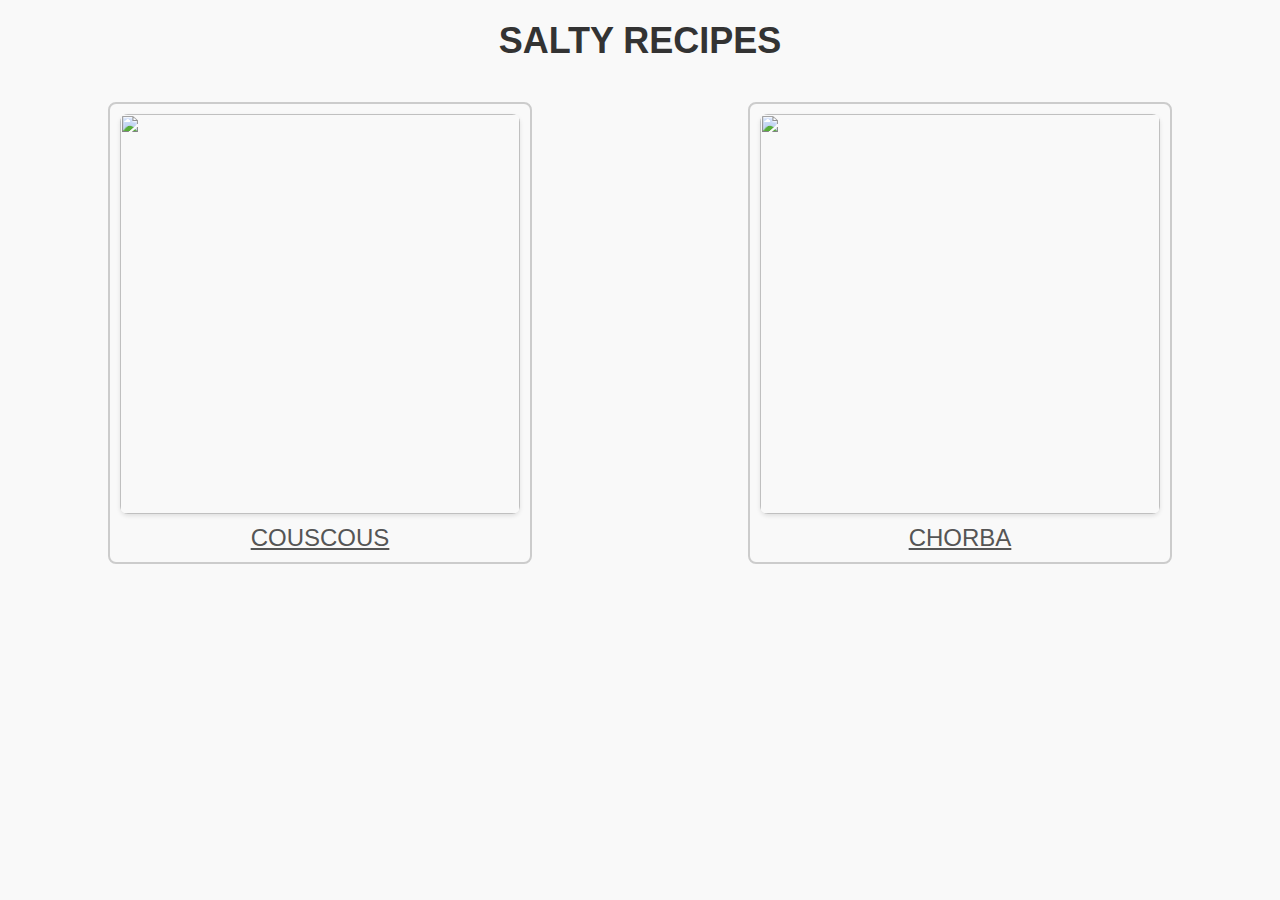
==== Salty/salty.html @ c4b03d61 "Added salty.html and its stylee.css" ====
<!DOCTYPE html>
<html lang="en">
<head>
  <meta charset="UTF-8">
  <meta name="viewport" content="width=device-width, initial-scale=1.0">
  <link rel="stylesheet" href="./style.css">
  <title>Salty Recipes</title>
</head>
<body>
  <header>
    <h1>SALTY RECIPES</h1>
  </header>
  <main>
  <figure class="recipe-image">
    <img src="./couscous.jpg" alt="" width="400" height="400">
    <figcaption> <a href=""> COUSCOUS</a></figcaption>
  </figure>
  <figure class="recipe-image">
    <img src="./chorba.jpg" alt="" width="400" height="400">
    <figcaption> <a href="">CHORBA</a></figcaption>
  </figure>
  </main>
</body>
</html>
---- Salty/style.css ----
/* Reset default margin and padding for consistency */
body, h1, h2, p, img, figure, figcaption {
  margin: 0;
  padding: 0;
}

/* Set the background color or use a background image/pattern */
body {
  background-color: #f9f9f9; /* Replace with your chosen background color */
}

/* Style the header and the heading */
header {
  text-align: center;
  padding: 20px 0;
}

h1 {
  font-family: "Montserrat", sans-serif; /* Use the desired font family */
  font-size: 36px; /* Adjust the font size as needed */
  font-weight: bold;
  color: #333; /* Choose a color that complements your design */
}

/* Create a layout for the recipe categories */
main {
  display: flex;
  justify-content: space-around;
  align-items: flex-start; /* Align the figures at the top of the flex container */
  padding: 20px 0;
}

.recipe-image {
  text-align: center;
  border: 2px solid #ccc; /* Add a border around the figure */
  border-radius: 8px; /* Add rounded corners to the figure */
  padding: 10px; /* Add some padding inside the figure */
}

/* Add space between the images and captions */
.recipe-image img {
  margin-bottom: 10px;
  max-width: 100%; /* Ensure the images fit within their containers */
  border-radius: 8px; /* Add rounded corners to the images */
  box-shadow: 0 2px 4px rgba(0, 0, 0, 0.1); /* Add a subtle box shadow to the images */
}

/* Style the recipe image captions (e.g., Sweets, Salty Recipes) */
.recipe-image a {
  font-family: "Roboto", sans-serif; /* Use a font family that complements the heading */
  font-size: 24px; /* Adjust the font size as needed */
  color: #555; /* Choose a color that complements the design */
}
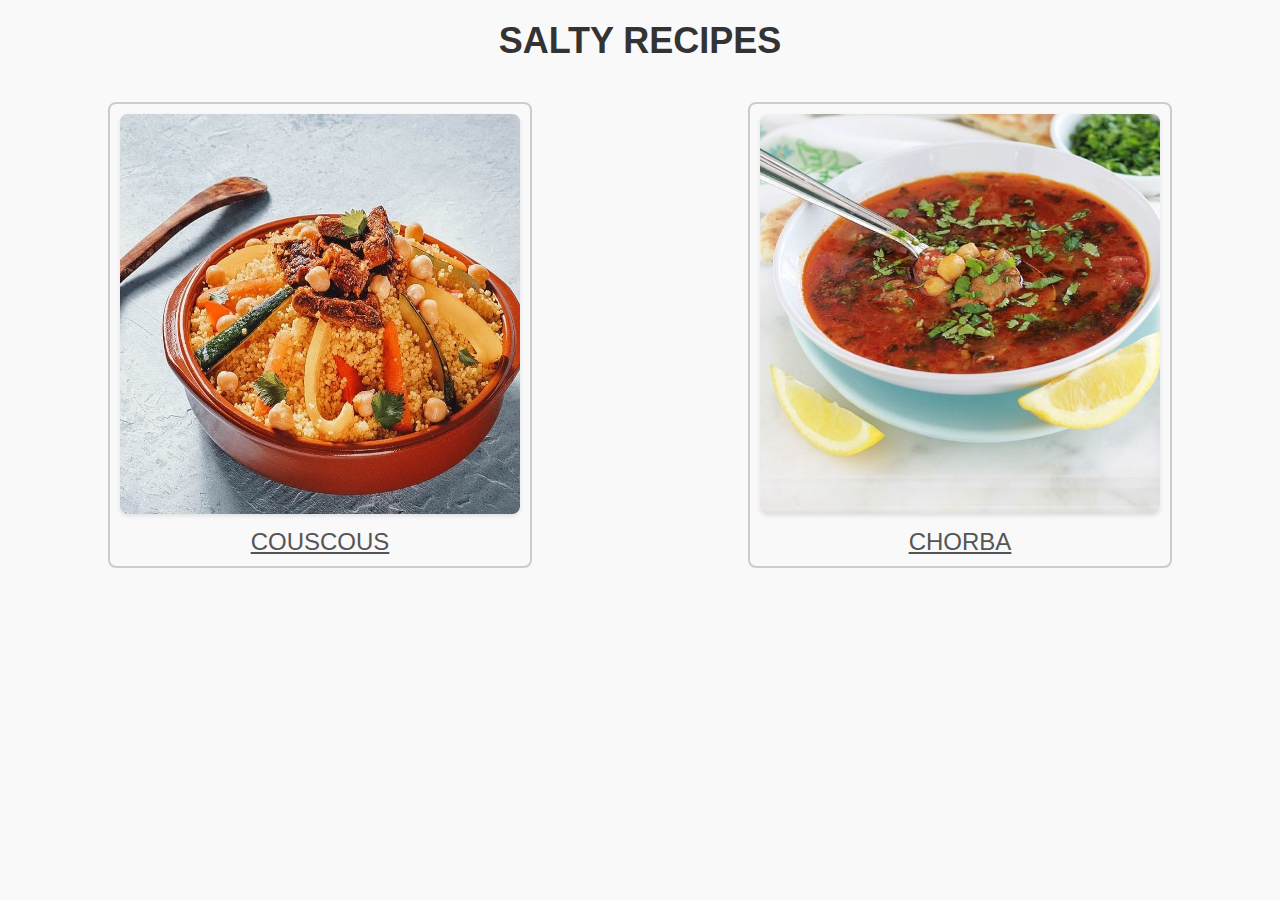
==== commit 59aa64f0: "Fixed style.css and added pics" ====
--- a/Salty/salty.html
+++ b/Salty/salty.html
@@ -3,7 +3,7 @@
 <head>
   <meta charset="UTF-8">
   <meta name="viewport" content="width=device-width, initial-scale=1.0">
-  <link rel="stylesheet" href="./style.css">
+  <link rel="stylesheet" href="../style.css">
   <title>Salty Recipes</title>
 </head>
 <body>
@@ -13,11 +13,11 @@
   <main>
   <figure class="recipe-image">
     <img src="./couscous.jpg" alt="" width="400" height="400">
-    <figcaption> <a href=""> COUSCOUS</a></figcaption>
+    <figcaption> <a href="./couscous/couscous.html"> COUSCOUS</a></figcaption>
   </figure>
   <figure class="recipe-image">
     <img src="./chorba.jpg" alt="" width="400" height="400">
-    <figcaption> <a href="">CHORBA</a></figcaption>
+    <figcaption> <a href="./chorba/chorba.html">CHORBA</a></figcaption>
   </figure>
   </main>
 </body>
--- a/style.css
+++ b/style.css
@@ -0,0 +1,101 @@
+/* Reset default margin and padding for consistency */
+body, h1, h2, p, img, figure, figcaption {
+  margin: 0;
+  padding: 0;
+}
+
+/* Set the background color or use a background image/pattern */
+body {
+  background-color: #f9f9f9; /* Replace with your chosen background color */
+}
+
+/* Style the header and the heading */
+header {
+  text-align: center;
+  padding: 20px 0;
+}
+
+h1,h4 {
+  font-family: "Montserrat", sans-serif; /* Use the desired font family */
+  font-size: 36px; /* Adjust the font size as needed */
+  font-weight: bold;
+  color: #333; /* Choose a color that complements your design */
+}
+
+/* Create a layout for the recipe categories */
+main {
+  display: flex;
+  justify-content: space-around;
+  align-items: flex-start; /* Align the figures at the top of the flex container */
+  padding: 20px 0;
+}
+
+.recipe-category,.recipe-image, .image-of-recipe {
+  text-align: center;
+  border: 2px solid #ccc; /* Add a border around the figure */
+  border-radius: 8px; /* Add rounded corners to the figure */
+  padding: 10px; /* Add some padding inside the figure */
+}
+
+/* Add space between the images and captions */
+.recipe-category img ,.recipe-image img{
+  margin-bottom: 10px;
+  max-width: 100%; /* Ensure the images fit within their containers */
+  border-radius: 8px; /* Add rounded corners to the images */
+  box-shadow: 0 2px 4px rgba(0, 0, 0, 0.1); /* Add a subtle box shadow to the images */
+}
+
+/* Style the recipe category captions (e.g., Sweets, Salty Recipes) */
+.recipe-category a ,.recipe-image a, .recipe-page a{
+  font-family: "Roboto", sans-serif; /* Use a font family that complements the heading */
+  font-size: 24px; /* Adjust the font size as needed */
+  color: #555; /* Choose a color that complements the design */
+}
+
+/* ...Previous CSS code... */
+
+/* Style the single recipe page */
+.recipe-page {
+  max-width: 800px; /* Limit the width of the recipe page for better readability */
+  margin: 0 auto; /* Center the content horizontally */
+  padding: 20px; /* Add some padding around the content */
+}
+
+/* Style the recipe name */
+.recipe-page header h1 {
+  margin-top: -10px;
+  font-size: 36px;
+  font-weight: bold;
+  margin-bottom: 20px; /* Add some space between the heading and the image */
+}
+
+/* Style the finished dish image */
+.recipe-page header img {
+  width: 350px;
+  height: 350px;
+  display: block; 
+  max-width: 100%; 
+  border-radius: 8px; 
+  box-shadow: 0 2px 4px rgba(0, 0, 0, 0.1); 
+  margin: 0 auto 20px; 
+}
+
+/* Style the description */
+.recipe-page  h4 {
+  font-size: 24px;
+  font-weight: bold;
+  margin-bottom: 10px; /* Add some space between the heading and the paragraph */
+}
+
+.recipe-page header p, .recipe-page ul, .recipe-page ol , .recipe-page li {
+  font-family: "Montserrat", sans-serif;
+  font-size: 16px;
+  line-height: 1.6; /* Adjust the line height for better readability */
+  margin-bottom: 10px; /* Add some space between paragraphs */
+}
+
+
+
+
+
+/* ...Previous CSS code... */
